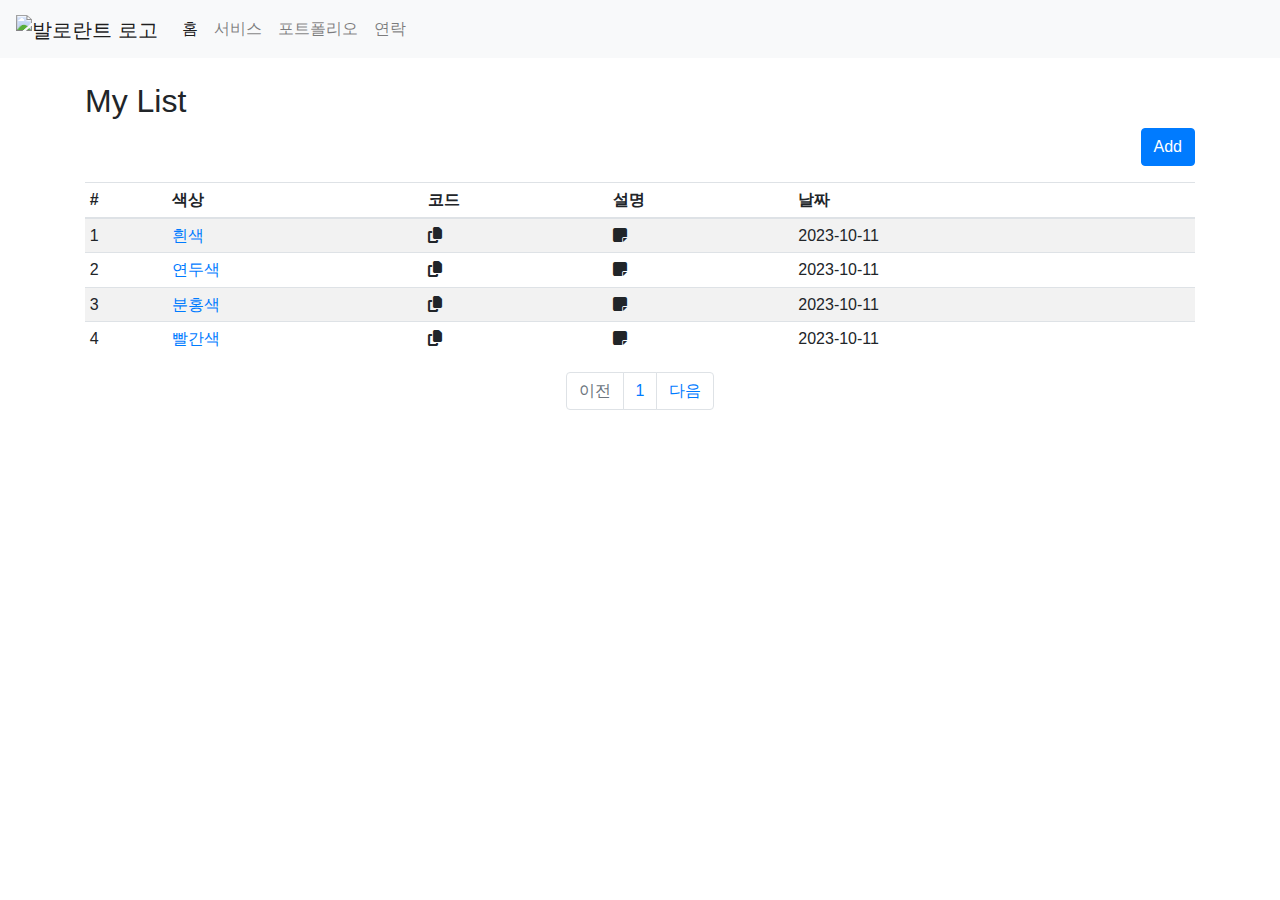
==== index.html @ 2303776e "v1" ====
<!DOCTYPE html>
<html lang="en">

<head>
  <meta charset="UTF-8">
  <meta name="viewport" content="width=device-width, initial-scale=1.0">
  <title>부트스트랩 헤더 예제</title>

  <!-- 부트스트랩 CSS -->
  <link rel="stylesheet" href="https://maxcdn.bootstrapcdn.com/bootstrap/4.5.2/css/bootstrap.min.css">

  <link rel="stylesheet" href="https://cdnjs.cloudflare.com/ajax/libs/font-awesome/6.3.0/css/all.min.css">

  <link rel="stylesheet" href="https://cdnjs.cloudflare.com/ajax/libs/font-awesome/6.3.0/css/all.min.css">
  <link rel="stylesheet" href="my.css"> <!-- 스타일 시트 연결 -->

  <!-- 부트스트랩 JavaScript 및 jQuery -->
  <script src="https://ajax.googleapis.com/ajax/libs/jquery/3.5.1/jquery.min.js"></script>
  <script src="https://cdnjs.cloudflare.com/ajax/libs/popper.js/1.16.0/umd/popper.min.js"></script>
  <script src="https://maxcdn.bootstrapcdn.com/bootstrap/4.5.2/js/bootstrap.min.js"></script>
</head>

<body>

  <!-- 네비게이션 바 (헤더) -->
  <nav class="navbar navbar-expand-lg navbar-light bg-light">
    <a class="navbar-brand" href="#">
      <img src="C:\2023-2\실전프로젝트1\2023-2-PP-proj2-final\V_Logomark_Red.png" alt="발로란트 로고" width="120">
    </a>
    <button class="navbar-toggler" type="button" data-toggle="collapse" data-target="#navbarNav"
      aria-controls="navbarNav" aria-expanded="false" aria-label="Toggle navigation">
      <span class="navbar-toggler-icon"></span>
    </button>
    <div class="collapse navbar-collapse" id="navbarNav">
      <ul class="navbar-nav">
        <li class="nav-item active">
          <a class="nav-link" href="#">홈 <span class="sr-only">(현재)</span></a>
        </li>
        <li class="nav-item">
          <a class="nav-link" href="#">서비스</a>
        </li>
        <li class="nav-item">
          <a class="nav-link" href="#">포트폴리오</a>
        </li>
        <li class="nav-item">
          <a class="nav-link" href="#">연락</a>
        </li>
      </ul>
    </div>
  </nav>

  <!-- 내용 -->
  <div class="container mt-4">
    <h2>My List</h2>
    <div class="text-right mb-3">
      <a href="add.html" class="btn btn-primary">Add</a>
    </div>
    <div class="table-responsive">
      <table class="table table-striped table-sm">
        <thead>
          <tr>
            <th scope="col">#</th>
            <th scope="col">색상</th>
            <th scope="col">코드</th>
            <th scope="col">설명</th>
            <th scope="col">날짜</th>
          </tr>
        </thead>
        <tbody>
          <tr>
            <td class="row-number"></td>
            <td><a href="view.html?color=white">흰색</a></td>
            <td class="copyable"
              data-content="0;p;0;s;1;P;h;0;0l;3;0o;2;0a;1;0f;0;1b;0;A;c;8;u;000000FF;h;0;d;1;b;1;m;1;0l;2;0o;0;0a;1;0f;0;1b;0;S;c;1;s;0.64;o;1">
              <i class="fas fa-copy"></i>
            </td>
            <td class="memo-icon" data-memo="가운데에 빈 공간이 있는 십자선">
              <i class="fas fa-sticky-note"></i>
            </td>
            <td>2023-10-11</td>
          </tr>
          <tr>
            <td class="row-number"></td>
            <td><a href="view.html?color=green">연두색</a></td>
            <td class="copyable"
              data-content="0;P;c;1;h;0;d;1;z;1;f;0;0t;5;0l;1;0o;2;0a;1;0f;0;1t;1;1l;1;1o;3;1a;1;1m;0;1f;0">
              <i class="fas fa-copy"></i>
            </td>
            <td class "memo-icon" data-memo="겹동그라미">
              <i class="fas fa-sticky-note"></i>
            </td>
            <td>2023-10-11</td>
          </tr>
          <tr>
            <td class="row-number"></td>
            <td><a href="view.html?color=pink">분홍색</a></td>
            <td class="copyable"
              data-content="0;P;c;8;u;F28D9FFF;h;0;d;1;b;1;a;0.254;0t;3;0l;5;0o;0;0a;0.755;0f;0;1t;5;1o;2;1a;1;1m;0;1f;0">
              <i class="fas fa-copy"></i>
            </td>
            <td class="memo-icon" data-memo="사쿠라">
              <i class="fas fa-sticky-note"></i>
            </td>
            <td>2023-10-11</td>
          </tr>
          <tr>
            <td class="row-number"></td>
            <td><a href="view.html?color=red">빨간색</a></td>
            <td class="copyable"
              data-content="0;P;c;7;o;0.1;d;1;z;1;a;0;m;1;0t;10;0l;5;0a;1;0f;0;1t;4;1l;10;1o;1;1a;1;1m;0;1f;0">
              <i class="fas fa-copy"></i>
            </td>
            <td class="memo-icon" data-memo="다이아몬드 >>">
              <i class="fas fa-sticky-note"></i>
            </td>
            <td>2023-10-11</td>
          </tr>
        </tbody>
      </table>
    </div>

    <!-- 페이징 -->
    <ul class="pagination justify-content-center">
      <li class="page-item active disabled" id="previousPage"><a class="page-link" href="#">이전</a></li>
      <li class="page-item"><a class="page-link" id="num" href="#">1</a></li>
      <li class="page-item" id="nextPage"><a class="page-link" href="#">다음</a></li>
    </ul>
  </div>

  <script>
    // Function to assign row numbers
    function assignRowNumbers() {
      var rows = document.querySelectorAll(".row-number");
      rows.forEach(function (row, index) {
        row.textContent = index + 1;
      });
    }

    // Call the function to assign row numbers
    assignRowNumbers();
  </script>

</body>

</html>
---- my.css ----
/* 미디어 쿼리를 사용하여 모바일 및 데스크톱 스타일 조정 */
@media (max-width: 768px) {
    /* 모바일 스타일 */
    body {
        font-size: 14px;
    }
}
@media (min-width: 769px) {
    /* 데스크톱 스타일 */
    body {
        font-size: 16px;
    }
}

/* 모달 창 스타일 */
.modal {
    display: none;
    position: fixed;
    top: 0;
    left: 0;
    width: 100%;
    height: 100%;
    background-color: rgba(0, 0, 0, 0.7);
  }
  
  .modal-content {
    position: absolute;
    top: 0;
    left: 50%;
    transform: translateX(-50%);
    background-color: #fff;
    padding: 20px;
  }
  
  /* 닫기 버튼 스타일 */
  .close {
    float: right;
    cursor: pointer;
  }
  
  /* 클릭한 요소 위치를 나타내는 클래스 */
  .clicked-element {
    border: 2px solid red;
    margin-top: 30px; /* 모달과 충돌하지 않게 여분의 여백을 둡니다. */
  }
  
  .spacing1 {
    margin: 50px; /* 원하는 크기의 마진을 설정합니다. */
}

.spacing2 {
    margin: 20px; /* 원하는 크기의 마진을 설정합니다. */
}
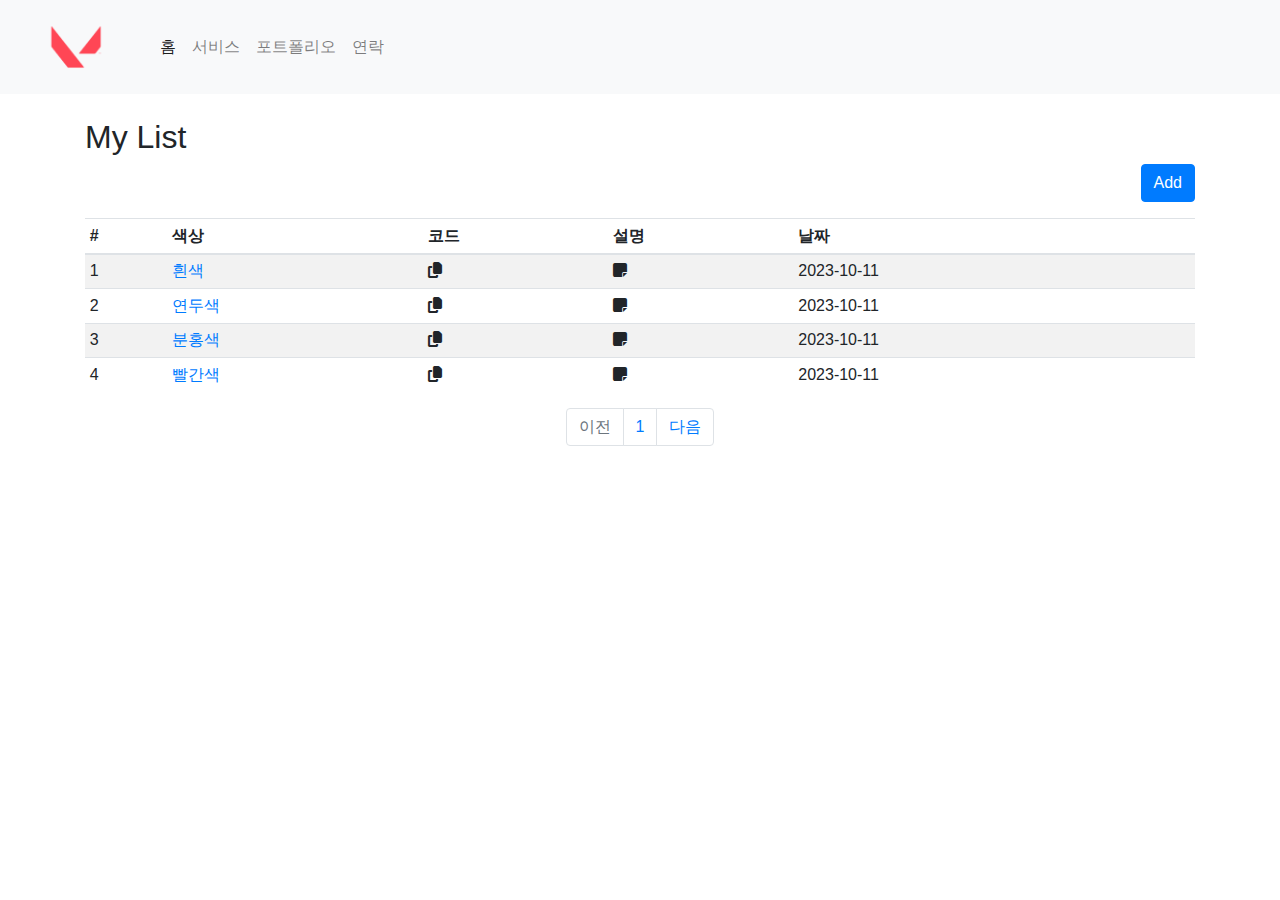
==== commit ceb6ae1a: "V2" ====
--- a/index.html
+++ b/index.html
@@ -25,7 +25,7 @@
   <!-- 네비게이션 바 (헤더) -->
   <nav class="navbar navbar-expand-lg navbar-light bg-light">
     <a class="navbar-brand" href="#">
-      <img src="C:\2023-2\실전프로젝트1\2023-2-PP-proj2-final\V_Logomark_Red.png" alt="발로란트 로고" width="120">
+      <img src="V_Logomark_Red.png" alt="발로란트 로고" width="120">
     </a>
     <button class="navbar-toggler" type="button" data-toggle="collapse" data-target="#navbarNav"
       aria-controls="navbarNav" aria-expanded="false" aria-label="Toggle navigation">
